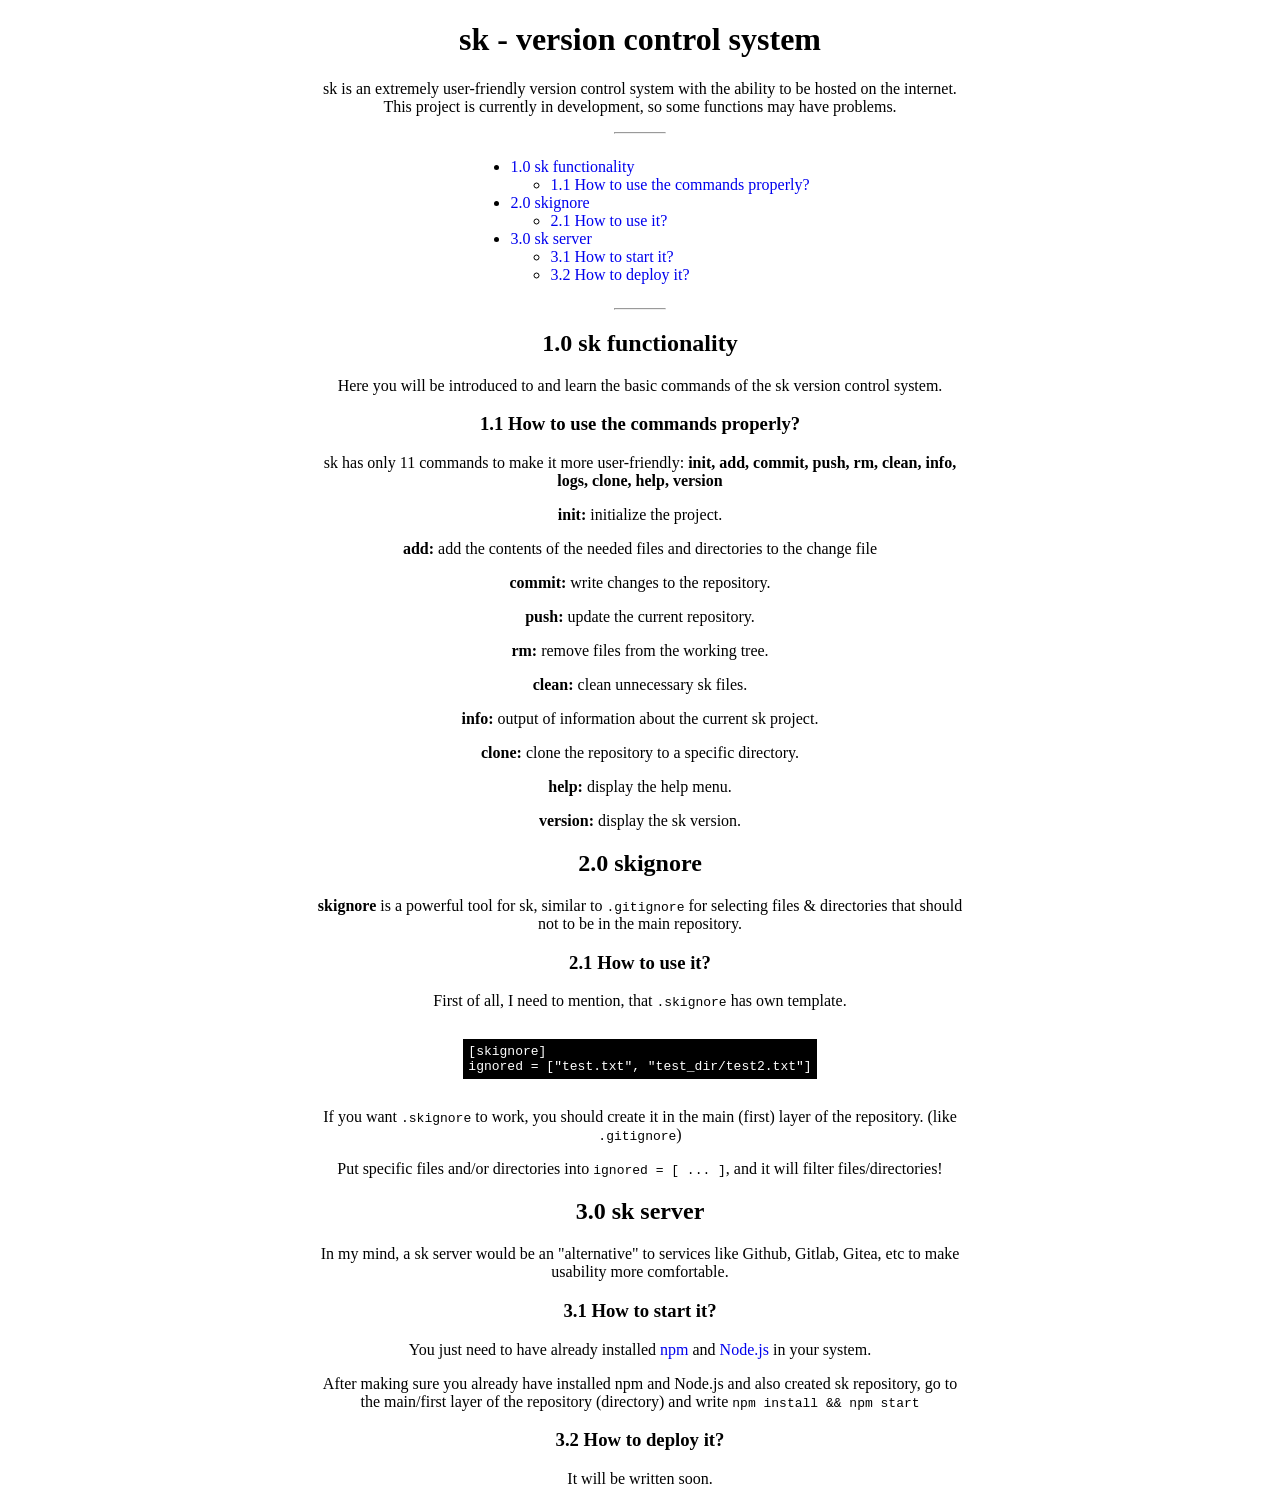
==== sk/index.html @ 25b71262 "documentation for sk" ====
<!doctype html>
<html>
  <head>
    <title>sk</title>
  </head>
  <body>
    <h1>sk - version control system</h1>
    <p>
      sk is an extremely user-friendly version control system with the ability
      to be hosted on the internet.<br />
      This project is currently in development, so some functions may have
      problems.
    </p>

    <hr width="50px" />

    <ul class="content">
      <li><a href="#1.0">1.0 sk functionality</a></li>
      <ul>
        <li><a href="#1.1">1.1 How to use the commands properly?</a></li>
      </ul>
      <li><a href="#2.0">2.0 skignore</a></li>
      <ul>
        <li><a href="#2.1">2.1 How to use it?</a></li>
      </ul>
      <li><a href="#3.0">3.0 sk server</a></li>
      <ul>
        <li><a href="#3.1">3.1 How to start it?</a></li>
        <li><a href="#3.2">3.2 How to deploy it?</a></li>
      </ul>
    </ul>

    <hr width="50px" />

    <div id="1.0">
      <h2>1.0 sk functionality</h2>
      Here you will be introduced to and learn the basic commands of the sk
      version control system.
      <div id="1.1">
        <h3>1.1 How to use the commands properly?</h3>
        <p>
          sk has only 11 commands to make it more user-friendly:
          <b>
            init, add, commit, push, rm, clean, info, logs, clone, help,
            version</b
          ><br />
        </p>
        <p><b>init:</b> initialize the project.</p>
        <p>
          <b>add:</b> add the contents of the needed files and directories to
          the change file
        </p>
        <p><b>commit:</b> write changes to the repository.</p>
        <p><b>push:</b> update the current repository.</p>
        <p><b>rm:</b> remove files from the working tree.</p>
        <p><b>clean:</b> clean unnecessary sk files.</p>
        <p><b>info:</b> output of information about the current sk project.</p>
        <p><b>clone:</b> clone the repository to a specific directory.</p>
        <p><b>help:</b> display the help menu.</p>
        <p><b>version:</b> display the sk version.</p>
      </div>
    </div>

    <div id="2.0">
      <h2>2.0 skignore</h2>
      <p>
        <b>skignore</b> is a powerful tool for sk, similar to
        <code>.gitignore</code> for selecting files & directories that should
        not to be in the main repository.
      </p>
      <div id="2.1">
        <h3>2.1 How to use it?</h3>
        <p>
          First of all, I need to mention, that <code>.skignore</code> has own
          template.
        </p>
        <pre>
[skignore]
ignored = ["test.txt", "test_dir/test2.txt"]</pre
        >
        <p>
          If you want <code>.skignore</code> to work, you should create it in
          the main (first) layer of the repository. (like
          <code>.gitignore</code>)
        </p>
        Put specific files and/or directories into
        <code>ignored = [ ... ]</code>, and it will filter files/directories!
      </div>
    </div>

    <div id="3.0">
      <h2>3.0 sk server</h2>
      <p>
        In my mind, a sk server would be an "alternative" to services like
        Github, Gitlab, Gitea, etc to make usability more comfortable.
      </p>
      <div id="3.1">
        <h3>3.1 How to start it?</h3>
        <p>
          You just need to have already installed
          <a
            href="https://docs.npmjs.com/downloading-and-installing-node-js-and-npm"
            >npm</a
          >
          and
          <a href="https://nodejs.org/en/download/package-manager">Node.js</a>
          in your system.
        </p>
        <p>
          After making sure you already have installed npm and Node.js and also
          created sk repository, go to the main/first layer of the repository
          (directory) and write
          <code>npm install && npm start</code>
        </p>
      </div>
      <div id="3.2">
        <h3>3.2 How to deploy it?</h3>
        <p>It will be written soon.</p>
      </div>
    </div>

    <style>
      body {
        width: 650px;

        margin: 0 auto;
        text-align: center;
      }

      pre {
        text-align: left;
        display: inline-block;
        background: #000000;
        color: #ffffff;
        padding: 5px;
      }

      ul.content {
        display: inline-block;
        text-align: left;
      }

      a {
        text-decoration: none;
      }
    </style>
  </body>
</html>
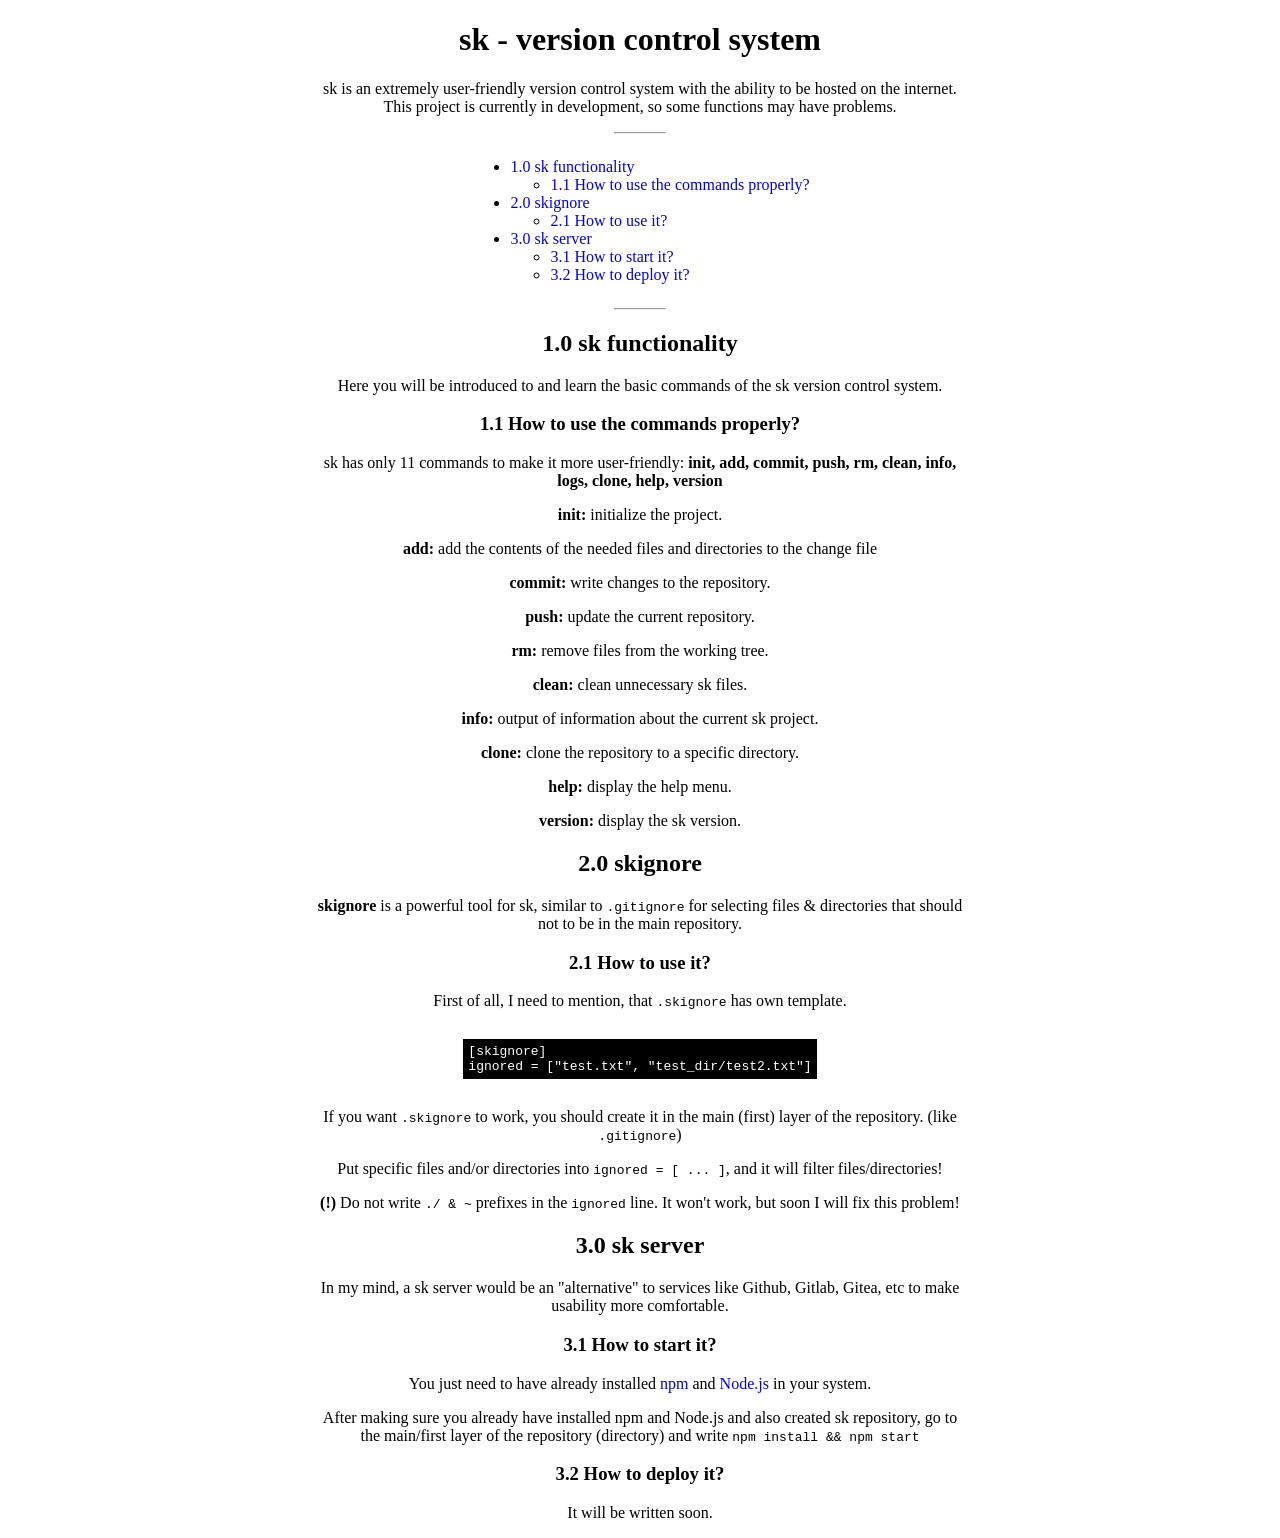
==== commit 3341a312: "Add new doc line for .skignore" ====
--- a/sk/index.html
+++ b/sk/index.html
@@ -85,6 +85,11 @@
         </p>
         Put specific files and/or directories into
         <code>ignored = [ ... ]</code>, and it will filter files/directories!
+        <p>
+          <b>(!)</b> Do not write <code>./ & ~</code> prefixes in the
+          <code>ignored</code> line. It won't work, but soon I will fix this
+          problem!
+        </p>
       </div>
     </div>
 
